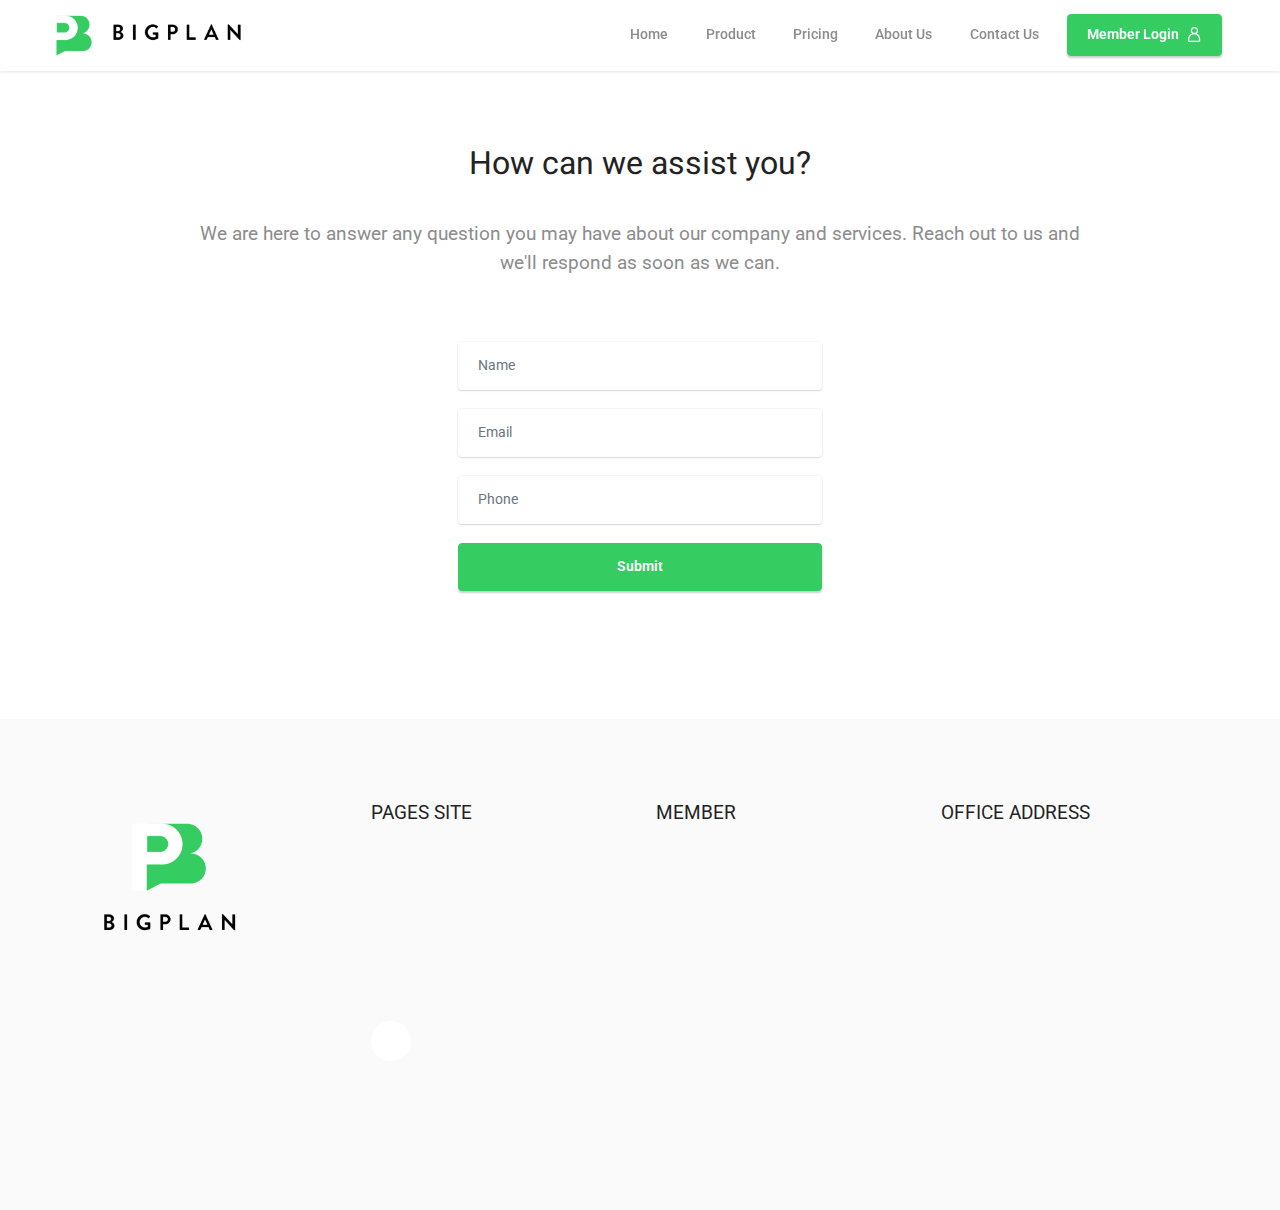
==== contactus.html @ bb133b82 "create github pages" ====
<!DOCTYPE html>
<html  >
<head>
  
  <meta charset="UTF-8">
  <meta http-equiv="X-UA-Compatible" content="IE=edge">
  
  <meta name="viewport" content="width=device-width, initial-scale=1, minimum-scale=1">
  <link rel="shortcut icon" href="assets/images/group-152x-128x117.png" type="image/x-icon">
  <meta name="description" content="Take a financial health quiz to find out and get advice on how to improve your finances. We let you know if you are at risk and how to fix it. Click to get started now. Instant Assessment Report. Personalized Advice. Money Management Tips. Free Assessment.">
  
  
  <title>Contact Us | Big Plan</title>
  <link rel="stylesheet" href="assets/web/assets/mobirise-icons2/mobirise2.css">
  <link rel="stylesheet" href="assets/tether/tether.min.css">
  <link rel="stylesheet" href="assets/bootstrap/css/bootstrap.min.css">
  <link rel="stylesheet" href="assets/bootstrap/css/bootstrap-grid.min.css">
  <link rel="stylesheet" href="assets/bootstrap/css/bootstrap-reboot.min.css">
  <link rel="stylesheet" href="assets/animatecss/animate.css">
  <link rel="stylesheet" href="assets/formstyler/jquery.formstyler.css">
  <link rel="stylesheet" href="assets/formstyler/jquery.formstyler.theme.css">
  <link rel="stylesheet" href="assets/datepicker/jquery.datetimepicker.min.css">
  <link rel="stylesheet" href="assets/dropdown/css/style.css">
  <link rel="stylesheet" href="assets/socicon/css/styles.css">
  <link rel="stylesheet" href="assets/theme/css/style.css">
  <link rel="stylesheet" href="assets/recaptcha.css">
  <link rel="preload" as="style" href="assets/mobirise/css/mbr-additional.css"><link rel="stylesheet" href="assets/mobirise/css/mbr-additional.css" type="text/css">
  
  
  
  

</head>
<body>
  
  <section class="menu menu2 cid-sx1n9pPZ4X" once="menu" id="menu2-y">
    
    <nav class="navbar navbar-dropdown navbar-fixed-top navbar-expand-lg">
        <div class="container-fluid">
            <div class="navbar-brand">
                <span class="navbar-logo">
                    <a href="index.html#top">
                        <img src="assets/images/group-212x-330x80.png" alt="logo_bigplan" style="height: 3rem;">
                    </a>
                </span>
                
            </div>
            <button class="navbar-toggler" type="button" data-toggle="collapse" data-target="#navbarSupportedContent" aria-controls="navbarNavAltMarkup" aria-expanded="false" aria-label="Toggle navigation">
                <div class="hamburger">
                    <span></span>
                    <span></span>
                    <span></span>
                    <span></span>
                </div>
            </button>
            <div class="collapse navbar-collapse" id="navbarSupportedContent">
                <ul class="navbar-nav nav-dropdown" data-app-modern-menu="true"><li class="nav-item"><a class="nav-link link text-secondary text-primary display-4" href="index.html">
                            Home</a></li>
                    <li class="nav-item"><a class="nav-link link text-secondary text-primary display-4" href="product.html">
                            Product</a></li>
                    <li class="nav-item"><a class="nav-link link text-secondary text-primary display-4" href="pricing.html">Pricing</a>
                    </li><li class="nav-item"><a class="nav-link link text-secondary text-primary display-4" href="aboutus.html">About Us</a></li><li class="nav-item"><a class="nav-link link text-secondary text-primary display-4" href="contactus.html">Contact Us</a></li></ul>
                
                <div class="navbar-buttons mbr-section-btn"><a class="btn btn-primary display-4" href="member_login.html"><span class="mobi-mbri mobi-mbri-user mbr-iconfont mbr-iconfont-btn" style="font-size: 15px;"></span>
                        Member Login</a></div>
            </div>
        </div>
    </nav>
</section>

<section class="content5 cid-sz5m8ndCiu" id="content5-11">
    
    <div class="container">
        <div class="row justify-content-center">
            <div class="col-md-12 col-lg-10">
                
                <h4 class="mbr-section-subtitle mbr-fonts-style mb-4 display-5">How can we assist you?</h4>
                <p class="mbr-text mbr-fonts-style display-7">
                    We are here to answer any question you may have about our company and services. Reach out to us and we'll respond as soon as we can.</p>
            </div>
        </div>
    </div>
</section>

<section class="form6 cid-sz5lV4uDJb" id="form6-10">
    
    
    <div class="container">
        
        <div class="row justify-content-center mt-4">
            <div class="col-lg-8 mx-auto mbr-form" data-form-type="formoid">
                <form action="https://mobirise.eu/" method="POST" class="mbr-form form-with-styler mx-auto" data-form-title="Form Name"><input type="hidden" name="email" data-form-email="true" value="X06s0fz/QmXc5ZHOZxj3+1cgMRz6nLqKY/b+WZ234RzztfxwQ14tQ1dPxYhR3mVGPABGtvKgNh8gzETvcL/fkoL0GTIwdWTmLapN1bp/b38EV9eOAT9myVK5IvSRNyes.xg1x8F3ia5eEfMCwK/Ym7B4ftYYGPf4xhf23VhIXCQ/1hq1TqO927ruqI+KWHqbUEMnhZcSyIy9wCq7R/UD9VZbFcqlWukSXdjf6KN5MQVwe94GRtqXrR2UST9xOjzAN">
                    <div class="row">
                        <div hidden="hidden" data-form-alert="" class="alert alert-success col-12">Thanks for filling
                            out the form!</div>
                        <div hidden="hidden" data-form-alert-danger="" class="alert alert-danger col-12">Oops...! some
                            problem!</div>
                    </div>
                    <div class="dragArea row">
                        <div class="col-lg-12 col-md-12 col-sm-12 form-group" data-for="name">
                            <input type="text" name="name" placeholder="Name" data-form-field="name" class="form-control" value="" id="name-form6-10">
                        </div>
                        <div class="col-lg-12 col-md-12 col-sm-12 form-group" data-for="email">
                            <input type="email" name="email" placeholder="Email" data-form-field="email" class="form-control" value="" id="email-form6-10">
                        </div>
                        <div data-for="phone" class="col-lg-12 col-md-12 col-sm-12 form-group">
                            <input type="tel" name="phone" placeholder="Phone" data-form-field="phone" class="form-control" value="" id="phone-form6-10">
                        </div>
                        <div class="col-auto mbr-section-btn align-center">
                            <button type="submit" class="btn btn-primary display-4">Submit</button>
                        </div>
                    </div>
                </form>
            </div>
        </div>
    </div>
</section>

<section class="footer4 cid-sx1nWPbgZs" once="footers" id="footer4-z">

    
    
    <div class="container">
        <div class="row mbr-white">
            <div class="col-6 col-lg-3">
                <div class="media-wrap col-md-8 col-12">
                    <a href="#">
                        <img src="assets/images/footer-logo2x-337x324.png" alt="logo_bigplan">
                    </a>
                </div>
            </div>
            <div class="col-12 col-md-6 col-lg-3">
                <h5 class="mbr-section-subtitle mbr-fonts-style mb-2 display-7">PAGES SITE</h5>
                <p class="mbr-text mbr-fonts-style mb-4 display-4"><a href="index.html" class="text-secondary text-primary">Home </a><br><a href="product.html#top" class="text-secondary text-primary">Product </a><br><a href="pricing.html#top" class="text-secondary text-primary">Pricing </a><br><a href="aboutus.html#top" class="text-secondary text-primary">About Us </a><br><a href="contactus.html#top" class="text-secondary text-primary">Contact Us</a></p>
                <h5 class="mbr-section-subtitle mbr-fonts-style mb-3 display-7">
                    Follow Us
                </h5>
                <div class="social-row display-7">
                    <div class="soc-item">
                        <a href="#" target="_blank">
                            <span class="mbr-iconfont socicon-facebook socicon" style="font-size: 19px; color: rgb(34, 165, 229); fill: rgb(34, 165, 229);"></span>
                        </a>
                    </div>
                    
                    
                    
                </div>
            </div>
            <div class="col-12 col-md-6 col-lg-3">
                <h5 class="mbr-section-subtitle mbr-fonts-style mb-2 display-7">MEMBER</h5>
                <ul class="list mbr-fonts-style display-4">
                    <li class="mbr-text item-wrap"><a href="member_login.html" class="text-secondary text-primary">New Sign Up</a></li><li class="mbr-text item-wrap"><a href="member_login.html" class="text-secondary text-primary">Member Login</a></li><li class="mbr-text item-wrap"><a href="term-of-service.html" class="text-secondary text-primary">Term of service&nbsp;</a></li><li class="mbr-text item-wrap"><a href="privacy-policy.html" class="text-secondary text-primary">Privacy Policy&nbsp;</a></li><li class="mbr-text item-wrap"><a href="security.html" class="text-secondary text-primary">Security&nbsp;</a></li><li class="mbr-text item-wrap"><a href="disclaimer.html" class="text-secondary text-primary">Disclaimer</a></li>
                </ul>
            </div>
            <div class="col-12 col-md-6 col-lg-3">
                <h5 class="mbr-section-subtitle mbr-fonts-style mb-2 display-7">OFFICE ADDRESS</h5>
                <ul class="list mbr-fonts-style display-4">
                    <li class="mbr-text item-wrap">Unit 310, 3rd Floor, Lobby 2, Block A, Damansara Intan, No. 1, Jalan SS 20/27, 47400 Petaling Jaya, Selangor, Malaysia. (CompanySecretary Office)&nbsp;</li><li class="mbr-text item-wrap">&nbsp;</li><li class="mbr-text item-wrap">Email: support@bigplan.com.my</li>
                </ul>
            </div>
            <div class="col-12 mt-4">
                <p class="mbr-text mb-0 mbr-fonts-style copyright align-center display-4">
                    © Copyright 2021 Catherine Ang - All Rights Reserved
                </p>
            </div>
        </div>
    </div>
</section>


<script src="assets/web/assets/jquery/jquery.min.js"></script>
  <script src="assets/popper/popper.min.js"></script>
  <script src="assets/tether/tether.min.js"></script>
  <script src="assets/bootstrap/js/bootstrap.min.js"></script>
  <script src="assets/smoothscroll/smooth-scroll.js"></script>
  <script src="assets/viewportchecker/jquery.viewportchecker.js"></script>
  <script src="assets/formstyler/jquery.formstyler.js"></script>
  <script src="assets/formstyler/jquery.formstyler.min.js"></script>
  <script src="assets/datepicker/jquery.datetimepicker.full.js"></script>
  <script src="assets/dropdown/js/nav-dropdown.js"></script>
  <script src="assets/dropdown/js/navbar-dropdown.js"></script>
  <script src="assets/touchswipe/jquery.touch-swipe.min.js"></script>
  <script src="assets/theme/js/script.js"></script>
  <script src="assets/formoid.min.js"></script>
  
  
  
  <input name="animation" type="hidden">
  
</body>
</html>
---- assets/web/assets/mobirise-icons2/mobirise2.css ----
@font-face {
  font-family: 'Moririse2';
  font-display: swap;
  src:  url('mobirise2.eot?f2bix4');
  src:  url('mobirise2.eot?f2bix4#iefix') format('embedded-opentype'),
    url('mobirise2.ttf?f2bix4') format('truetype'),
    url('mobirise2.woff?f2bix4') format('woff'),
    url('mobirise2.svg?f2bix4#mobirise2') format('svg');
  font-weight: normal;
  font-style: normal;
}

[class^="mobi-"], [class*=" mobi-"] {
  /* use !important to prevent issues with browser extensions that change fonts */
  font-family: 'Moririse2' !important;
  speak: none;
  font-style: normal;
  font-weight: normal;
  font-variant: normal;
  text-transform: none;
  line-height: 1;

  /* Better Font Rendering =========== */
  -webkit-font-smoothing: antialiased;
  -moz-osx-font-smoothing: grayscale;
}

.mobi-mbri-add-submenu:before {
  content: "\e900";
}
.mobi-mbri-alert:before {
  content: "\e901";
}
.mobi-mbri-align-center:before {
  content: "\e902";
}
.mobi-mbri-align-justify:before {
  content: "\e903";
}
.mobi-mbri-align-left:before {
  content: "\e904";
}
.mobi-mbri-align-right:before {
  content: "\e905";
}
.mobi-mbri-android:before {
  content: "\e906";
}
.mobi-mbri-apple:before {
  content: "\e907";
}
.mobi-mbri-arrow-down:before {
  content: "\e908";
}
.mobi-mbri-arrow-next:before {
  content: "\e909";
}
.mobi-mbri-arrow-prev:before {
  content: "\e90a";
}
.mobi-mbri-arrow-up:before {
  content: "\e90b";
}
.mobi-mbri-bold:before {
  content: "\e90c";
}
.mobi-mbri-bookmark:before {
  content: "\e90d";
}
.mobi-mbri-bootstrap:before {
  content: "\e90e";
}
.mobi-mbri-briefcase:before {
  content: "\e90f";
}
.mobi-mbri-browse:before {
  content: "\e910";
}
.mobi-mbri-bulleted-list:before {
  content: "\e911";
}
.mobi-mbri-calendar:before {
  content: "\e912";
}
.mobi-mbri-camera:before {
  content: "\e913";
}
.mobi-mbri-cart-add:before {
  content: "\e914";
}
.mobi-mbri-cart-full:before {
  content: "\e915";
}
.mobi-mbri-cash:before {
  content: "\e916";
}
.mobi-mbri-change-style:before {
  content: "\e917";
}
.mobi-mbri-chat:before {
  content: "\e918";
}
.mobi-mbri-clock:before {
  content: "\e919";
}
.mobi-mbri-close:before {
  content: "\e91a";
}
.mobi-mbri-cloud:before {
  content: "\e91b";
}
.mobi-mbri-code:before {
  content: "\e91c";
}
.mobi-mbri-contact-form:before {
  content: "\e91d";
}
.mobi-mbri-credit-card:before {
  content: "\e91e";
}
.mobi-mbri-cursor-click:before {
  content: "\e91f";
}
.mobi-mbri-cust-feedback:before {
  content: "\e920";
}
.mobi-mbri-database:before {
  content: "\e921";
}
.mobi-mbri-delivery:before {
  content: "\e922";
}
.mobi-mbri-desktop:before {
  content: "\e923";
}
.mobi-mbri-devices:before {
  content: "\e924";
}
.mobi-mbri-down:before {
  content: "\e925";
}
.mobi-mbri-download-2:before {
  content: "\e926";
}
.mobi-mbri-download:before {
  content: "\e927";
}
.mobi-mbri-drag-n-drop-2:before {
  content: "\e928";
}
.mobi-mbri-drag-n-drop:before {
  content: "\e929";
}
.mobi-mbri-edit-2:before {
  content: "\e92a";
}
.mobi-mbri-edit:before {
  content: "\e92b";
}
.mobi-mbri-error:before {
  content: "\e92c";
}
.mobi-mbri-extension:before {
  content: "\e92d";
}
.mobi-mbri-features:before {
  content: "\e92e";
}
.mobi-mbri-file:before {
  content: "\e92f";
}
.mobi-mbri-flag:before {
  content: "\e930";
}
.mobi-mbri-folder:before {
  content: "\e931";
}
.mobi-mbri-gift:before {
  content: "\e932";
}
.mobi-mbri-github:before {
  content: "\e933";
}
.mobi-mbri-globe-2:before {
  content: "\e934";
}
.mobi-mbri-globe:before {
  content: "\e935";
}
.mobi-mbri-growing-chart:before {
  content: "\e936";
}
.mobi-mbri-hearth:before {
  content: "\e937";
}
.mobi-mbri-help:before {
  content: "\e938";
}
.mobi-mbri-home:before {
  content: "\e939";
}
.mobi-mbri-hot-cup:before {
  content: "\e93a";
}
.mobi-mbri-idea:before {
  content: "\e93b";
}
.mobi-mbri-image-gallery:before {
  content: "\e93c";
}
.mobi-mbri-image-slider:before {
  content: "\e93d";
}
.mobi-mbri-info:before {
  content: "\e93e";
}
.mobi-mbri-italic:before {
  content: "\e93f";
}
.mobi-mbri-key:before {
  content: "\e940";
}
.mobi-mbri-laptop:before {
  content: "\e941";
}
.mobi-mbri-layers:before {
  content: "\e942";
}
.mobi-mbri-left-right:before {
  content: "\e943";
}
.mobi-mbri-left:before {
  content: "\e944";
}
.mobi-mbri-letter:before {
  content: "\e945";
}
.mobi-mbri-like:before {
  content: "\e946";
}
.mobi-mbri-link:before {
  content: "\e947";
}
.mobi-mbri-lock:before {
  content: "\e948";
}
.mobi-mbri-login:before {
  content: "\e949";
}
.mobi-mbri-logout:before {
  content: "\e94a";
}
.mobi-mbri-magic-stick:before {
  content: "\e94b";
}
.mobi-mbri-map-pin:before {
  content: "\e94c";
}
.mobi-mbri-menu:before {
  content: "\e94d";
}
.mobi-mbri-mobile-2:before {
  content: "\e94e";
}
.mobi-mbri-mobile-horizontal:before {
  content: "\e94f";
}
.mobi-mbri-mobile:before {
  content: "\e950";
}
.mobi-mbri-mobirise:before {
  content: "\e951";
}
.mobi-mbri-more-horizontal:before {
  content: "\e952";
}
.mobi-mbri-more-vertical:before {
  content: "\e953";
}
.mobi-mbri-music:before {
  content: "\e954";
}
.mobi-mbri-new-file:before {
  content: "\e955";
}
.mobi-mbri-numbered-list:before {
  content: "\e956";
}
.mobi-mbri-opened-folder:before {
  content: "\e957";
}
.mobi-mbri-pages:before {
  content: "\e958";
}
.mobi-mbri-paper-plane:before {
  content: "\e959";
}
.mobi-mbri-paperclip:before {
  content: "\e95a";
}
.mobi-mbri-phone:before {
  content: "\e95b";
}
.mobi-mbri-photo:before {
  content: "\e95c";
}
.mobi-mbri-photos:before {
  content: "\e95d";
}
.mobi-mbri-pin:before {
  content: "\e95e";
}
.mobi-mbri-play:before {
  content: "\e95f";
}
.mobi-mbri-plus:before {
  content: "\e960";
}
.mobi-mbri-preview:before {
  content: "\e961";
}
.mobi-mbri-print:before {
  content: "\e962";
}
.mobi-mbri-protect:before {
  content: "\e963";
}
.mobi-mbri-question:before {
  content: "\e964";
}
.mobi-mbri-quote-left:before {
  content: "\e965";
}
.mobi-mbri-quote-right:before {
  content: "\e966";
}
.mobi-mbri-redo:before {
  content: "\e967";
}
.mobi-mbri-refresh:before {
  content: "\e968";
}
.mobi-mbri-responsive-2:before {
  content: "\e969";
}
.mobi-mbri-responsive:before {
  content: "\e96a";
}
.mobi-mbri-right:before {
  content: "\e96b";
}
.mobi-mbri-rocket:before {
  content: "\e96c";
}
.mobi-mbri-sad-face:before {
  content: "\e96d";
}
.mobi-mbri-sale:before {
  content: "\e96e";
}
.mobi-mbri-save:before {
  content: "\e96f";
}
.mobi-mbri-search:before {
  content: "\e970";
}
.mobi-mbri-setting-2:before {
  content: "\e971";
}
.mobi-mbri-setting-3:before {
  content: "\e972";
}
.mobi-mbri-setting:before {
  content: "\e973";
}
.mobi-mbri-share:before {
  content: "\e974";
}
.mobi-mbri-shopping-bag:before {
  content: "\e975";
}
.mobi-mbri-shopping-basket:before {
  content: "\e976";
}
.mobi-mbri-shopping-cart:before {
  content: "\e977";
}
.mobi-mbri-sites:before {
  content: "\e978";
}
.mobi-mbri-smile-face:before {
  content: "\e979";
}
.mobi-mbri-speed:before {
  content: "\e97a";
}
.mobi-mbri-star:before {
  content: "\e97b";
}
.mobi-mbri-success:before {
  content: "\e97c";
}
.mobi-mbri-sun:before {
  content: "\e97d";
}
.mobi-mbri-sun2:before {
  content: "\e97e";
}
.mobi-mbri-tablet-vertical:before {
  content: "\e97f";
}
.mobi-mbri-tablet:before {
  content: "\e980";
}
.mobi-mbri-target:before {
  content: "\e981";
}
.mobi-mbri-timer:before {
  content: "\e982";
}
.mobi-mbri-to-ftp:before {
  content: "\e983";
}
.mobi-mbri-to-local-drive:before {
  content: "\e984";
}
.mobi-mbri-touch-swipe:before {
  content: "\e985";
}
.mobi-mbri-touch:before {
  content: "\e986";
}
.mobi-mbri-trash:before {
  content: "\e987";
}
.mobi-mbri-underline:before {
  content: "\e988";
}
.mobi-mbri-undo:before {
  content: "\e989";
}
.mobi-mbri-unlink:before {
  content: "\e98a";
}
.mobi-mbri-unlock:before {
  content: "\e98b";
}
.mobi-mbri-up-down:before {
  content: "\e98c";
}
.mobi-mbri-up:before {
  content: "\e98d";
}
.mobi-mbri-update:before {
  content: "\e98e";
}
.mobi-mbri-upload-2:before {
  content: "\e98f";
}
.mobi-mbri-upload:before {
  content: "\e990";
}
.mobi-mbri-user-2:before {
  content: "\e991";
}
.mobi-mbri-user:before {
  content: "\e992";
}
.mobi-mbri-users:before {
  content: "\e993";
}
.mobi-mbri-video-play:before {
  content: "\e994";
}
.mobi-mbri-video:before {
  content: "\e995";
}
.mobi-mbri-watch:before {
  content: "\e996";
}
.mobi-mbri-website-theme-2:before {
  content: "\e997";
}
.mobi-mbri-website-theme:before {
  content: "\e998";
}
.mobi-mbri-wifi:before {
  content: "\e999";
}
.mobi-mbri-windows:before {
  content: "\e99a";
}
.mobi-mbri-zoom-in:before {
  content: "\e99b";
}
.mobi-mbri-zoom-out:before {
  content: "\e99c";
}
---- assets/dropdown/css/style.css ----
.navbar-dropdown {
  left: 0;
  padding: 0;
  position: absolute;
  right: 0;
  top: 0;
  transition: all 0.45s ease;
  z-index: 1030;
  background: #282828; }
  .navbar-dropdown .navbar-logo {
    margin-right: 0.8rem;
    transition: margin 0.3s ease-in-out;
    vertical-align: middle; }
    .navbar-dropdown .navbar-logo img {
      height: 3.125rem;
      transition: all 0.3s ease-in-out; }
    .navbar-dropdown .navbar-logo.mbr-iconfont {
      font-size: 3.125rem;
      line-height: 3.125rem; }
  .navbar-dropdown .navbar-caption {
    font-weight: 700;
    white-space: normal;
    vertical-align: -4px;
    line-height: 3.125rem !important; }
    .navbar-dropdown .navbar-caption, .navbar-dropdown .navbar-caption:hover {
      color: inherit;
      text-decoration: none; }
  .navbar-dropdown .mbr-iconfont + .navbar-caption {
    vertical-align: -1px; }
  .navbar-dropdown.navbar-fixed-top {
    position: fixed; }
  .navbar-dropdown .navbar-brand span {
    vertical-align: -4px; }
  .navbar-dropdown.bg-color.transparent {
    background: none; }
  .navbar-dropdown.navbar-short .navbar-brand {
    padding: 0.625rem 0; }
    .navbar-dropdown.navbar-short .navbar-brand span {
      vertical-align: -1px; }
  .navbar-dropdown.navbar-short .navbar-caption {
    line-height: 2.375rem !important;
    vertical-align: -2px; }
  .navbar-dropdown.navbar-short .navbar-logo {
    margin-right: 0.5rem; }
    .navbar-dropdown.navbar-short .navbar-logo img {
      height: 2.375rem; }
    .navbar-dropdown.navbar-short .navbar-logo.mbr-iconfont {
      font-size: 2.375rem;
      line-height: 2.375rem; }
  .navbar-dropdown.navbar-short .mbr-table-cell {
    height: 3.625rem; }
  .navbar-dropdown .navbar-close {
    left: 0.6875rem;
    position: fixed;
    top: 0.75rem;
    z-index: 1000; }
  .navbar-dropdown .hamburger-icon {
    content: "";
    display: inline-block;
    vertical-align: middle;
    width: 16px;
    -webkit-box-shadow: 0 -6px 0 1px #282828,0 0 0 1px #282828,0 6px 0 1px #282828;
    -moz-box-shadow: 0 -6px 0 1px #282828,0 0 0 1px #282828,0 6px 0 1px #282828;
    box-shadow: 0 -6px 0 1px #282828,0 0 0 1px #282828,0 6px 0 1px #282828; }

.dropdown-menu .dropdown-toggle[data-toggle="dropdown-submenu"]::after {
  border-bottom: 0.35em solid transparent;
  border-left: 0.35em solid;
  border-right: 0;
  border-top: 0.35em solid transparent;
  margin-left: 0.3rem; }

.dropdown-menu .dropdown-item:focus {
  outline: 0; }

.nav-dropdown {
  font-size: 0.75rem;
  font-weight: 500;
  height: auto !important; }
  .nav-dropdown .nav-btn {
    padding-left: 1rem; }
  .nav-dropdown .link {
    margin: .667em 1.667em;
    font-weight: 500;
    padding: 0;
    transition: color .2s ease-in-out; }
    .nav-dropdown .link.dropdown-toggle {
      margin-right: 2.583em; }
      .nav-dropdown .link.dropdown-toggle::after {
        margin-left: .25rem;
        border-top: 0.35em solid;
        border-right: 0.35em solid transparent;
        border-left: 0.35em solid transparent;
        border-bottom: 0; }
      .nav-dropdown .link.dropdown-toggle[aria-expanded="true"] {
        margin: 0;
        padding: 0.667em 3.263em  0.667em 1.667em; }
  .nav-dropdown .link::after,
  .nav-dropdown .dropdown-item::after {
    color: inherit; }
  .nav-dropdown .btn {
    font-size: 0.75rem;
    font-weight: 700;
    letter-spacing: 0;
    margin-bottom: 0;
    padding-left: 1.25rem;
    padding-right: 1.25rem; }
  .nav-dropdown .dropdown-menu {
    border-radius: 0;
    border: 0;
    left: 0;
    margin: 0;
    padding-bottom: 1.25rem;
    padding-top: 1.25rem;
    position: relative; }
  .nav-dropdown .dropdown-submenu {
    margin-left: 0.125rem;
    top: 0; }
  .nav-dropdown .dropdown-item {
    font-weight: 500;
    line-height: 2;
    padding: 0.3846em 4.615em 0.3846em 1.5385em;
    position: relative;
    transition: color .2s ease-in-out, background-color .2s ease-in-out; }
    .nav-dropdown .dropdown-item::after {
      margin-top: -0.3077em;
      position: absolute;
      right: 1.1538em;
      top: 50%; }
    .nav-dropdown .dropdown-item:focus, .nav-dropdown .dropdown-item:hover {
      background: none; }

@media (max-width: 767px) {
  .nav-dropdown.navbar-toggleable-sm {
    bottom: 0;
    display: none;
    left: 0;
    overflow-x: hidden;
    position: fixed;
    top: 0;
    transform: translateX(-100%);
    -ms-transform: translateX(-100%);
    -webkit-transform: translateX(-100%);
    width: 18.75rem;
    z-index: 999; } }
.nav-dropdown.navbar-toggleable-xl {
  bottom: 0;
  display: none;
  left: 0;
  overflow-x: hidden;
  position: fixed;
  top: 0;
  transform: translateX(-100%);
  -ms-transform: translateX(-100%);
  -webkit-transform: translateX(-100%);
  width: 18.75rem;
  z-index: 999; }

.nav-dropdown-sm {
  display: block !important;
  overflow-x: hidden;
  overflow: auto;
  padding-top: 3.875rem; }
  .nav-dropdown-sm::after {
    content: "";
    display: block;
    height: 3rem;
    width: 100%; }
  .nav-dropdown-sm.collapse.in ~ .navbar-close {
    display: block !important; }
  .nav-dropdown-sm.collapsing, .nav-dropdown-sm.collapse.in {
    transform: translateX(0);
    -ms-transform: translateX(0);
    -webkit-transform: translateX(0);
    transition: all 0.25s ease-out;
    -webkit-transition: all 0.25s ease-out;
    background: #282828; }
  .nav-dropdown-sm.collapsing[aria-expanded="false"] {
    transform: translateX(-100%);
    -ms-transform: translateX(-100%);
    -webkit-transform: translateX(-100%); }
  .nav-dropdown-sm .nav-item {
    display: block;
    margin-left: 0 !important;
    padding-left: 0; }
  .nav-dropdown-sm .link,
  .nav-dropdown-sm .dropdown-item {
    border-top: 1px dotted rgba(255, 255, 255, 0.1);
    font-size: 0.8125rem;
    line-height: 1.6;
    margin: 0 !important;
    padding: 0.875rem 2.4rem 0.875rem 1.5625rem !important;
    position: relative;
    white-space: normal; }
    .nav-dropdown-sm .link:focus, .nav-dropdown-sm .link:hover,
    .nav-dropdown-sm .dropdown-item:focus,
    .nav-dropdown-sm .dropdown-item:hover {
      background: rgba(0, 0, 0, 0.2) !important;
      color: #c0a375; }
  .nav-dropdown-sm .nav-btn {
    position: relative;
    padding: 1.5625rem 1.5625rem 0 1.5625rem; }
    .nav-dropdown-sm .nav-btn::before {
      border-top: 1px dotted rgba(255, 255, 255, 0.1);
      content: "";
      left: 0;
      position: absolute;
      top: 0;
      width: 100%; }
    .nav-dropdown-sm .nav-btn + .nav-btn {
      padding-top: 0.625rem; }
      .nav-dropdown-sm .nav-btn + .nav-btn::before {
        display: none; }
  .nav-dropdown-sm .btn {
    padding: 0.625rem 0; }
  .nav-dropdown-sm .dropdown-toggle[data-toggle="dropdown-submenu"]::after {
    margin-left: .25rem;
    border-top: 0.35em solid;
    border-right: 0.35em solid transparent;
    border-left: 0.35em solid transparent;
    border-bottom: 0; }
  .nav-dropdown-sm .dropdown-toggle[data-toggle="dropdown-submenu"][aria-expanded="true"]::after {
    border-top: 0;
    border-right: 0.35em solid transparent;
    border-left: 0.35em solid transparent;
    border-bottom: 0.35em solid; }
  .nav-dropdown-sm .dropdown-menu {
    margin: 0;
    padding: 0;
    position: relative;
    top: 0;
    left: 0;
    width: 100%;
    border: 0;
    float: none;
    border-radius: 0;
    background: none; }
  .nav-dropdown-sm .dropdown-submenu {
    left: 100%;
    margin-left: 0.125rem;
    margin-top: -1.25rem;
    top: 0; }

.navbar-toggleable-sm .nav-dropdown .dropdown-menu {
  position: absolute; }

.navbar-toggleable-sm .nav-dropdown .dropdown-submenu {
  left: 100%;
  margin-left: 0.125rem;
  margin-top: -1.25rem;
  top: 0; }

.navbar-toggleable-sm.opened .nav-dropdown .dropdown-menu {
  position: relative; }

.navbar-toggleable-sm.opened .nav-dropdown .dropdown-submenu {
  left: 0;
  margin-left: 00rem;
  margin-top: 0rem;
  top: 0; }

.is-builder .nav-dropdown.collapsing {
  transition: none !important; }

/*# sourceMappingURL=style.css.map */
---- assets/socicon/css/styles.css ----
@charset "UTF-8";

@font-face {
  font-family: 'Socicon';
  src:  url('../fonts/socicon.eot');
  src:  url('../fonts/socicon.eot?#iefix') format('embedded-opentype'),
    url('../fonts/socicon.woff2') format('woff2'),
    url('../fonts/socicon.ttf') format('truetype'),
    url('../fonts/socicon.woff') format('woff'),
    url('../fonts/socicon.svg#socicon') format('svg');
  font-weight: normal;
  font-style: normal;
  font-display: swap;
}

[data-icon]:before {
  font-family: "socicon" !important;
  content: attr(data-icon);
  font-style: normal !important;
  font-weight: normal !important;
  font-variant: normal !important;
  text-transform: none !important;
  speak: none;
  line-height: 1;
  -webkit-font-smoothing: antialiased;
  -moz-osx-font-smoothing: grayscale;
}

[class^="socicon-"], [class*=" socicon-"] {
  /* use !important to prevent issues with browser extensions that change fonts */
  font-family: 'Socicon' !important;
  speak: none;
  font-style: normal;
  font-weight: normal;
  font-variant: normal;
  text-transform: none;
  line-height: 1;

  /* Better Font Rendering =========== */
  -webkit-font-smoothing: antialiased;
  -moz-osx-font-smoothing: grayscale;
}

.socicon-eitaa:before {
  content: "\e97c";
}
.socicon-soroush:before {
  content: "\e97d";
}
.socicon-bale:before {
  content: "\e97e";
}
.socicon-zazzle:before {
  content: "\e97b";
}
.socicon-society6:before {
  content: "\e97a";
}
.socicon-redbubble:before {
  content: "\e979";
}
.socicon-avvo:before {
  content: "\e978";
}
.socicon-stitcher:before {
  content: "\e977";
}
.socicon-googlehangouts:before {
  content: "\e974";
}
.socicon-dlive:before {
  content: "\e975";
}
.socicon-vsco:before {
  content: "\e976";
}
.socicon-flipboard:before {
  content: "\e973";
}
.socicon-ubuntu:before {
  content: "\e958";
}
.socicon-artstation:before {
  content: "\e959";
}
.socicon-invision:before {
  content: "\e95a";
}
.socicon-torial:before {
  content: "\e95b";
}
.socicon-collectorz:before {
  content: "\e95c";
}
.socicon-seenthis:before {
  content: "\e95d";
}
.socicon-googleplaymusic:before {
  content: "\e95e";
}
.socicon-debian:before {
  content: "\e95f";
}
.socicon-filmfreeway:before {
  content: "\e960";
}
.socicon-gnome:before {
  content: "\e961";
}
.socicon-itchio:before {
  content: "\e962";
}
.socicon-jamendo:before {
  content: "\e963";
}
.socicon-mix:before {
  content: "\e964";
}
.socicon-sharepoint:before {
  content: "\e965";
}
.socicon-tinder:before {
  content: "\e966";
}
.socicon-windguru:before {
  content: "\e967";
}
.socicon-cdbaby:before {
  content: "\e968";
}
.socicon-elementaryos:before {
  content: "\e969";
}
.socicon-stage32:before {
  content: "\e96a";
}
.socicon-tiktok:before {
  content: "\e96b";
}
.socicon-gitter:before {
  content: "\e96c";
}
.socicon-letterboxd:before {
  content: "\e96d";
}
.socicon-threema:before {
  content: "\e96e";
}
.socicon-splice:before {
  content: "\e96f";
}
.socicon-metapop:before {
  content: "\e970";
}
.socicon-naver:before {
  content: "\e971";
}
.socicon-remote:before {
  content: "\e972";
}
.socicon-internet:before {
  content: "\e957";
}
.socicon-moddb:before {
  content: "\e94b";
}
.socicon-indiedb:before {
  content: "\e94c";
}
.socicon-traxsource:before {
  content: "\e94d";
}
.socicon-gamefor:before {
  content: "\e94e";
}
.socicon-pixiv:before {
  content: "\e94f";
}
.socicon-myanimelist:before {
  content: "\e950";
}
.socicon-blackberry:before {
  content: "\e951";
}
.socicon-wickr:before {
  content: "\e952";
}
.socicon-spip:before {
  content: "\e953";
}
.socicon-napster:before {
  content: "\e954";
}
.socicon-beatport:before {
  content: "\e955";
}
.socicon-hackerone:before {
  content: "\e956";
}
.socicon-hackernews:before {
  content: "\e946";
}
.socicon-smashwords:before {
  content: "\e947";
}
.socicon-kobo:before {
  content: "\e948";
}
.socicon-bookbub:before {
  content: "\e949";
}
.socicon-mailru:before {
  content: "\e94a";
}
.socicon-gitlab:before {
  content: "\e945";
}
.socicon-instructables:before {
  content: "\e944";
}
.socicon-portfolio:before {
  content: "\e943";
}
.socicon-codered:before {
  content: "\e940";
}
.socicon-origin:before {
  content: "\e941";
}
.socicon-nextdoor:before {
  content: "\e942";
}
.socicon-udemy:before {
  content: "\e93f";
}
.socicon-livemaster:before {
  content: "\e93e";
}
.socicon-crunchbase:before {
  content: "\e93b";
}
.socicon-homefy:before {
  content: "\e93c";
}
.socicon-calendly:before {
  content: "\e93d";
}
.socicon-realtor:before {
  content: "\e90f";
}
.socicon-tidal:before {
  content: "\e910";
}
.socicon-qobuz:before {
  content: "\e911";
}
.socicon-natgeo:before {
  content: "\e912";
}
.socicon-mastodon:before {
  content: "\e913";
}
.socicon-unsplash:before {
  content: "\e914";
}
.socicon-homeadvisor:before {
  content: "\e915";
}
.socicon-angieslist:before {
  content: "\e916";
}
.socicon-codepen:before {
  content: "\e917";
}
.socicon-slack:before {
  content: "\e918";
}
.socicon-openaigym:before {
  content: "\e919";
}
.socicon-logmein:before {
  content: "\e91a";
}
.socicon-fiverr:before {
  content: "\e91b";
}
.socicon-gotomeeting:before {
  content: "\e91c";
}
.socicon-aliexpress:before {
  content: "\e91d";
}
.socicon-guru:before {
  content: "\e91e";
}
.socicon-appstore:before {
  content: "\e91f";
}
.socicon-homes:before {
  content: "\e920";
}
.socicon-zoom:before {
  content: "\e921";
}
.socicon-alibaba:before {
  content: "\e922";
}
.socicon-craigslist:before {
  content: "\e923";
}
.socicon-wix:before {
  content: "\e924";
}
.socicon-redfin:before {
  content: "\e925";
}
.socicon-googlecalendar:before {
  content: "\e926";
}
.socicon-shopify:before {
  content: "\e927";
}
.socicon-freelancer:before {
  content: "\e928";
}
.socicon-seedrs:before {
  content: "\e929";
}
.socicon-bing:before {
  content: "\e92a";
}
.socicon-doodle:before {
  content: "\e92b";
}
.socicon-bonanza:before {
  content: "\e92c";
}
.socicon-squarespace:before {
  content: "\e92d";
}
.socicon-toptal:before {
  content: "\e92e";
}
.socicon-gust:before {
  content: "\e92f";
}
.socicon-ask:before {
  content: "\e930";
}
.socicon-trulia:before {
  content: "\e931";
}
.socicon-loomly:before {
  content: "\e932";
}
.socicon-ghost:before {
  content: "\e933";
}
.socicon-upwork:before {
  content: "\e934";
}
.socicon-fundable:before {
  content: "\e935";
}
.socicon-booking:before {
  content: "\e936";
}
.socicon-googlemaps:before {
  content: "\e937";
}
.socicon-zillow:before {
  content: "\e938";
}
.socicon-niconico:before {
  content: "\e939";
}
.socicon-toneden:before {
  content: "\e93a";
}
.socicon-augment:before {
  content: "\e908";
}
.socicon-bitbucket:before {
  content: "\e909";
}
.socicon-fyuse:before {
  content: "\e90a";
}
.socicon-yt-gaming:before {
  content: "\e90b";
}
.socicon-sketchfab:before {
  content: "\e90c";
}
.socicon-mobcrush:before {
  content: "\e90d";
}
.socicon-microsoft:before {
  content: "\e90e";
}
.socicon-pandora:before {
  content: "\e907";
}
.socicon-messenger:before {
  content: "\e906";
}
.socicon-gamewisp:before {
  content: "\e905";
}
.socicon-bloglovin:before {
  content: "\e904";
}
.socicon-tunein:before {
  content: "\e903";
}
.socicon-gamejolt:before {
  content: "\e901";
}
.socicon-trello:before {
  content: "\e902";
}
.socicon-spreadshirt:before {
  content: "\e900";
}
.socicon-500px:before {
  content: "\e000";
}
.socicon-8tracks:before {
  content: "\e001";
}
.socicon-airbnb:before {
  content: "\e002";
}
.socicon-alliance:before {
  content: "\e003";
}
.socicon-amazon:before {
  content: "\e004";
}
.socicon-amplement:before {
  content: "\e005";
}
.socicon-android:before {
  content: "\e006";
}
.socicon-angellist:before {
  content: "\e007";
}
.socicon-apple:before {
  content: "\e008";
}
.socicon-appnet:before {
  content: "\e009";
}
.socicon-baidu:before {
  content: "\e00a";
}
.socicon-bandcamp:before {
  content: "\e00b";
}
.socicon-battlenet:before {
  content: "\e00c";
}
.socicon-mixer:before {
  content: "\e00d";
}
.socicon-bebee:before {
  content: "\e00e";
}
.socicon-bebo:before {
  content: "\e00f";
}
.socicon-behance:before {
  content: "\e010";
}
.socicon-blizzard:before {
  content: "\e011";
}
.socicon-blogger:before {
  content: "\e012";
}
.socicon-buffer:before {
  content: "\e013";
}
.socicon-chrome:before {
  content: "\e014";
}
.socicon-coderwall:before {
  content: "\e015";
}
.socicon-curse:before {
  content: "\e016";
}
.socicon-dailymotion:before {
  content: "\e017";
}
.socicon-deezer:before {
  content: "\e018";
}
.socicon-delicious:before {
  content: "\e019";
}
.socicon-deviantart:before {
  content: "\e01a";
}
.socicon-diablo:before {
  content: "\e01b";
}
.socicon-digg:before {
  content: "\e01c";
}
.socicon-discord:before {
  content: "\e01d";
}
.socicon-disqus:before {
  content: "\e01e";
}
.socicon-douban:before {
  content: "\e01f";
}
.socicon-draugiem:before {
  content: "\e020";
}
.socicon-dribbble:before {
  content: "\e021";
}
.socicon-drupal:before {
  content: "\e022";
}
.socicon-ebay:before {
  content: "\e023";
}
.socicon-ello:before {
  content: "\e024";
}
.socicon-endomodo:before {
  content: "\e025";
}
.socicon-envato:before {
  content: "\e026";
}
.socicon-etsy:before {
  content: "\e027";
}
.socicon-facebook:before {
  content: "\e028";
}
.socicon-feedburner:before {
  content: "\e029";
}
.socicon-filmweb:before {
  content: "\e02a";
}
.socicon-firefox:before {
  content: "\e02b";
}
.socicon-flattr:before {
  content: "\e02c";
}
.socicon-flickr:before {
  content: "\e02d";
}
.socicon-formulr:before {
  content: "\e02e";
}
.socicon-forrst:before {
  content: "\e02f";
}
.socicon-foursquare:before {
  content: "\e030";
}
.socicon-friendfeed:before {
  content: "\e031";
}
.socicon-github:before {
  content: "\e032";
}
.socicon-goodreads:before {
  content: "\e033";
}
.socicon-google:before {
  content: "\e034";
}
.socicon-googlescholar:before {
  content: "\e035";
}
.socicon-googlegroups:before {
  content: "\e036";
}
.socicon-googlephotos:before {
  content: "\e037";
}
.socicon-googleplus:before {
  content: "\e038";
}
.socicon-grooveshark:before {
  content: "\e039";
}
.socicon-hackerrank:before {
  content: "\e03a";
}
.socicon-hearthstone:before {
  content: "\e03b";
}
.socicon-hellocoton:before {
  content: "\e03c";
}
.socicon-heroes:before {
  content: "\e03d";
}
.socicon-smashcast:before {
  content: "\e03e";
}
.socicon-horde:before {
  content: "\e03f";
}
.socicon-houzz:before {
  content: "\e040";
}
.socicon-icq:before {
  content: "\e041";
}
.socicon-identica:before {
  content: "\e042";
}
.socicon-imdb:before {
  content: "\e043";
}
.socicon-instagram:before {
  content: "\e044";
}
.socicon-issuu:before {
  content: "\e045";
}
.socicon-istock:before {
  content: "\e046";
}
.socicon-itunes:before {
  content: "\e047";
}
.socicon-keybase:before {
  content: "\e048";
}
.socicon-lanyrd:before {
  content: "\e049";
}
.socicon-lastfm:before {
  content: "\e04a";
}
.socicon-line:before {
  content: "\e04b";
}
.socicon-linkedin:before {
  content: "\e04c";
}
.socicon-livejournal:before {
  content: "\e04d";
}
.socicon-lyft:before {
  content: "\e04e";
}
.socicon-macos:before {
  content: "\e04f";
}
.socicon-mail:before {
  content: "\e050";
}
.socicon-medium:before {
  content: "\e051";
}
.socicon-meetup:before {
  content: "\e052";
}
.socicon-mixcloud:before {
  content: "\e053";
}
.socicon-modelmayhem:before {
  content: "\e054";
}
.socicon-mumble:before {
  content: "\e055";
}
.socicon-myspace:before {
  content: "\e056";
}
.socicon-newsvine:before {
  content: "\e057";
}
.socicon-nintendo:before {
  content: "\e058";
}
.socicon-npm:before {
  content: "\e059";
}
.socicon-odnoklassniki:before {
  content: "\e05a";
}
.socicon-openid:before {
  content: "\e05b";
}
.socicon-opera:before {
  content: "\e05c";
}
.socicon-outlook:before {
  content: "\e05d";
}
.socicon-overwatch:before {
  content: "\e05e";
}
.socicon-patreon:before {
  content: "\e05f";
}
.socicon-paypal:before {
  content: "\e060";
}
.socicon-periscope:before {
  content: "\e061";
}
.socicon-persona:before {
  content: "\e062";
}
.socicon-pinterest:before {
  content: "\e063";
}
.socicon-play:before {
  content: "\e064";
}
.socicon-player:before {
  content: "\e065";
}
.socicon-playstation:before {
  content: "\e066";
}
.socicon-pocket:before {
  content: "\e067";
}
.socicon-qq:before {
  content: "\e068";
}
.socicon-quora:before {
  content: "\e069";
}
.socicon-raidcall:before {
  content: "\e06a";
}
.socicon-ravelry:before {
  content: "\e06b";
}
.socicon-reddit:before {
  content: "\e06c";
}
.socicon-renren:before {
  content: "\e06d";
}
.socicon-researchgate:before {
  content: "\e06e";
}
.socicon-residentadvisor:before {
  content: "\e06f";
}
.socicon-reverbnation:before {
  content: "\e070";
}
.socicon-rss:before {
  content: "\e071";
}
.socicon-sharethis:before {
  content: "\e072";
}
.socicon-skype:before {
  content: "\e073";
}
.socicon-slideshare:before {
  content: "\e074";
}
.socicon-smugmug:before {
  content: "\e075";
}
.socicon-snapchat:before {
  content: "\e076";
}
.socicon-songkick:before {
  content: "\e077";
}
.socicon-soundcloud:before {
  content: "\e078";
}
.socicon-spotify:before {
  content: "\e079";
}
.socicon-stackexchange:before {
  content: "\e07a";
}
.socicon-stackoverflow:before {
  content: "\e07b";
}
.socicon-starcraft:before {
  content: "\e07c";
}
.socicon-stayfriends:before {
  content: "\e07d";
}
.socicon-steam:before {
  content: "\e07e";
}
.socicon-storehouse:before {
  content: "\e07f";
}
.socicon-strava:before {
  content: "\e080";
}
.socicon-streamjar:before {
  content: "\e081";
}
.socicon-stumbleupon:before {
  content: "\e082";
}
.socicon-swarm:before {
  content: "\e083";
}
.socicon-teamspeak:before {
  content: "\e084";
}
.socicon-teamviewer:before {
  content: "\e085";
}
.socicon-technorati:before {
  content: "\e086";
}
.socicon-telegram:before {
  content: "\e087";
}
.socicon-tripadvisor:before {
  content: "\e088";
}
.socicon-tripit:before {
  content: "\e089";
}
.socicon-triplej:before {
  content: "\e08a";
}
.socicon-tumblr:before {
  content: "\e08b";
}
.socicon-twitch:before {
  content: "\e08c";
}
.socicon-twitter:before {
  content: "\e08d";
}
.socicon-uber:before {
  content: "\e08e";
}
.socicon-ventrilo:before {
  content: "\e08f";
}
.socicon-viadeo:before {
  content: "\e090";
}
.socicon-viber:before {
  content: "\e091";
}
.socicon-viewbug:before {
  content: "\e092";
}
.socicon-vimeo:before {
  content: "\e093";
}
.socicon-vine:before {
  content: "\e094";
}
.socicon-vkontakte:before {
  content: "\e095";
}
.socicon-warcraft:before {
  content: "\e096";
}
.socicon-wechat:before {
  content: "\e097";
}
.socicon-weibo:before {
  content: "\e098";
}
.socicon-whatsapp:before {
  content: "\e099";
}
.socicon-wikipedia:before {
  content: "\e09a";
}
.socicon-windows:before {
  content: "\e09b";
}
.socicon-wordpress:before {
  content: "\e09c";
}
.socicon-wykop:before {
  content: "\e09d";
}
.socicon-xbox:before {
  content: "\e09e";
}
.socicon-xing:before {
  content: "\e09f";
}
.socicon-yahoo:before {
  content: "\e0a0";
}
.socicon-yammer:before {
  content: "\e0a1";
}
.socicon-yandex:before {
  content: "\e0a2";
}
.socicon-yelp:before {
  content: "\e0a3";
}
.socicon-younow:before {
  content: "\e0a4";
}
.socicon-youtube:before {
  content: "\e0a5";
}
.socicon-zapier:before {
  content: "\e0a6";
}
.socicon-zerply:before {
  content: "\e0a7";
}
.socicon-zomato:before {
  content: "\e0a8";
}
.socicon-zynga:before {
  content: "\e0a9";
}
---- assets/theme/css/style.css ----
@charset "UTF-8";
section {
  background-color: #ffffff;
}

body {
  font-style: normal;
  line-height: 1.5;
  font-weight: 400;
  color: #232323;
  position: relative;
}

section,
.container,
.container-fluid {
  position: relative;
  word-wrap: break-word;
}

a.mbr-iconfont:hover {
  text-decoration: none;
}

.article .lead p,
.article .lead ul,
.article .lead ol,
.article .lead pre,
.article .lead blockquote {
  margin-bottom: 0;
}

a {
  font-style: normal;
  font-weight: 400;
  cursor: pointer;
}
a, a:hover {
  text-decoration: none;
}

.mbr-section-title {
  font-style: normal;
  line-height: 1.3;
}

.mbr-section-subtitle {
  line-height: 1.3;
}

.mbr-text {
  font-style: normal;
  line-height: 1.7;
}

h1,
h2,
h3,
h4,
h5,
h6,
.display-1,
.display-2,
.display-4,
.display-5,
.display-7,
span,
p,
a {
  line-height: 1;
  word-break: break-word;
  word-wrap: break-word;
  font-weight: 400;
}

b,
strong {
  font-weight: bold;
}

input:-webkit-autofill, input:-webkit-autofill:hover, input:-webkit-autofill:focus, input:-webkit-autofill:active {
  transition-delay: 9999s;
  -webkit-transition-property: background-color, color;
  transition-property: background-color, color;
}

textarea[type=hidden] {
  display: none;
}

section {
  background-position: 50% 50%;
  background-repeat: no-repeat;
  background-size: cover;
}
section .mbr-background-video,
section .mbr-background-video-preview {
  position: absolute;
  bottom: 0;
  left: 0;
  right: 0;
  top: 0;
}

.hidden {
  visibility: hidden;
}

.mbr-z-index20 {
  z-index: 20;
}

/*! Base colors */
.mbr-white {
  color: #ffffff;
}

.mbr-black {
  color: #111111;
}

.mbr-bg-white {
  background-color: #ffffff;
}

.mbr-bg-black {
  background-color: #000000;
}

/*! Text-aligns */
.align-left {
  text-align: left;
}

.align-center {
  text-align: center;
}

.align-right {
  text-align: right;
}

/*! Font-weight  */
.mbr-light {
  font-weight: 300;
}

.mbr-regular {
  font-weight: 400;
}

.mbr-semibold {
  font-weight: 500;
}

.mbr-bold {
  font-weight: 700;
}

/*! Media  */
.media-content {
  flex-basis: 100%;
}

.media-container-row {
  display: flex;
  flex-direction: row;
  flex-wrap: wrap;
  justify-content: center;
  align-content: center;
  align-items: start;
}
.media-container-row .media-size-item {
  width: 400px;
}

.media-container-column {
  display: flex;
  flex-direction: column;
  flex-wrap: wrap;
  justify-content: center;
  align-content: center;
  align-items: stretch;
}
.media-container-column > * {
  width: 100%;
}

@media (min-width: 992px) {
  .media-container-row {
    flex-wrap: nowrap;
  }
}
figure {
  margin-bottom: 0;
  overflow: hidden;
}

figure[mbr-media-size] {
  transition: width 0.1s;
}

img,
iframe {
  display: block;
  width: 100%;
}

.card {
  background-color: transparent;
  border: none;
}

.card-box {
  width: 100%;
}

.card-img {
  text-align: center;
  flex-shrink: 0;
  -webkit-flex-shrink: 0;
}

.media {
  max-width: 100%;
  margin: 0 auto;
}

.mbr-figure {
  align-self: center;
}

.media-container > div {
  max-width: 100%;
}

.mbr-figure img,
.card-img img {
  width: 100%;
}

@media (max-width: 991px) {
  .media-size-item {
    width: auto !important;
  }

  .media {
    width: auto;
  }

  .mbr-figure {
    width: 100% !important;
  }
}
/*! Buttons */
.mbr-section-btn {
  margin-left: -0.6rem;
  margin-right: -0.6rem;
  font-size: 0;
}

.btn {
  font-weight: 600;
  border-width: 1px;
  font-style: normal;
  margin: 0.6rem 0.6rem;
  white-space: normal;
  transition: all 0.2s ease-in-out;
  display: inline-flex;
  align-items: center;
  justify-content: center;
  word-break: break-word;
}

.btn-sm {
  font-weight: 600;
  letter-spacing: 0px;
  transition: all 0.3s ease-in-out;
}

.btn-md {
  font-weight: 600;
  letter-spacing: 0px;
  transition: all 0.3s ease-in-out;
}

.btn-lg {
  font-weight: 600;
  letter-spacing: 0px;
  transition: all 0.3s ease-in-out;
}

.btn-form {
  margin: 0;
}
.btn-form:hover {
  cursor: pointer;
}

nav .mbr-section-btn {
  margin-left: 0rem;
  margin-right: 0rem;
}

/*! Btn icon margin */
.btn .mbr-iconfont,
.btn.btn-sm .mbr-iconfont {
  order: 1;
  cursor: pointer;
  margin-left: 0.5rem;
  vertical-align: sub;
}

.btn.btn-md .mbr-iconfont,
.btn.btn-md .mbr-iconfont {
  margin-left: 0.8rem;
}

.mbr-regular {
  font-weight: 400;
}

.mbr-semibold {
  font-weight: 500;
}

.mbr-bold {
  font-weight: 700;
}

[type=submit] {
  -webkit-appearance: none;
}

/*! Full-screen */
.mbr-fullscreen .mbr-overlay {
  min-height: 100vh;
}

.mbr-fullscreen {
  display: flex;
  display: -moz-flex;
  display: -ms-flex;
  display: -o-flex;
  align-items: center;
  min-height: 100vh;
  padding-top: 3rem;
  padding-bottom: 3rem;
}

/*! Map */
.map {
  height: 25rem;
  position: relative;
}
.map iframe {
  width: 100%;
  height: 100%;
}

/*! Scroll to top arrow */
.mbr-arrow-up {
  bottom: 25px;
  right: 90px;
  position: fixed;
  text-align: right;
  z-index: 5000;
  color: #ffffff;
  font-size: 22px;
}

.mbr-arrow-up a {
  background: rgba(0, 0, 0, 0.2);
  border-radius: 50%;
  color: #fff;
  display: inline-block;
  height: 60px;
  width: 60px;
  border: 2px solid #fff;
  outline-style: none !important;
  position: relative;
  text-decoration: none;
  transition: all 0.3s ease-in-out;
  cursor: pointer;
  text-align: center;
}
.mbr-arrow-up a:hover {
  background-color: rgba(0, 0, 0, 0.4);
}
.mbr-arrow-up a i {
  line-height: 60px;
}

.mbr-arrow-up-icon {
  display: block;
  color: #fff;
}

.mbr-arrow-up-icon::before {
  content: "›";
  display: inline-block;
  font-family: serif;
  font-size: 22px;
  line-height: 1;
  font-style: normal;
  position: relative;
  top: 6px;
  left: -4px;
  transform: rotate(-90deg);
}

/*! Arrow Down */
.mbr-arrow {
  position: absolute;
  bottom: 45px;
  left: 50%;
  width: 60px;
  height: 60px;
  cursor: pointer;
  background-color: rgba(80, 80, 80, 0.5);
  border-radius: 50%;
  transform: translateX(-50%);
}
@media (max-width: 767px) {
  .mbr-arrow {
    display: none;
  }
}
.mbr-arrow > a {
  display: inline-block;
  text-decoration: none;
  outline-style: none;
  -webkit-animation: arrowdown 1.7s ease-in-out infinite;
          animation: arrowdown 1.7s ease-in-out infinite;
  color: #ffffff;
}
.mbr-arrow > a > i {
  position: absolute;
  top: -2px;
  left: 15px;
  font-size: 2rem;
}

#scrollToTop a i::before {
  content: "";
  position: absolute;
  display: block;
  border-bottom: 2.5px solid #fff;
  border-left: 2.5px solid #fff;
  width: 27.8%;
  height: 27.8%;
  left: 50%;
  top: 51%;
  transform: translateY(-30%) translateX(-50%) rotate(135deg);
}

@keyframes arrowdown {
  0% {
    transform: translateY(0px);
  }
  50% {
    transform: translateY(-5px);
  }
  100% {
    transform: translateY(0px);
  }
}
@-webkit-keyframes arrowdown {
  0% {
    transform: translateY(0px);
  }
  50% {
    transform: translateY(-5px);
  }
  100% {
    transform: translateY(0px);
  }
}
@media (max-width: 500px) {
  .mbr-arrow-up {
    left: 0;
    right: 0;
    text-align: center;
  }
}
/*Gradients animation*/
@keyframes gradient-animation {
  from {
    background-position: 0% 100%;
    -webkit-animation-timing-function: ease-in-out;
            animation-timing-function: ease-in-out;
  }
  to {
    background-position: 100% 0%;
    -webkit-animation-timing-function: ease-in-out;
            animation-timing-function: ease-in-out;
  }
}
@-webkit-keyframes gradient-animation {
  from {
    background-position: 0% 100%;
    -webkit-animation-timing-function: ease-in-out;
            animation-timing-function: ease-in-out;
  }
  to {
    background-position: 100% 0%;
    -webkit-animation-timing-function: ease-in-out;
            animation-timing-function: ease-in-out;
  }
}
.bg-gradient {
  background-size: 200% 200%;
  animation: gradient-animation 5s infinite alternate;
  -webkit-animation: gradient-animation 5s infinite alternate;
}

.menu .navbar-brand {
  display: -webkit-flex;
}
.menu .navbar-brand span {
  display: flex;
  display: -webkit-flex;
}
.menu .navbar-brand .navbar-caption-wrap {
  display: -webkit-flex;
}
.menu .navbar-brand .navbar-logo img {
  display: -webkit-flex;
  width: auto;
}
@media (min-width: 768px) and (max-width: 991px) {
  .menu .navbar-toggleable-sm .navbar-nav {
    display: -ms-flexbox;
  }
}
@media (max-width: 991px) {
  .menu .navbar-collapse {
    max-height: 93.5vh;
  }
  .menu .navbar-collapse.show {
    overflow: auto;
  }
}
@media (min-width: 992px) {
  .menu .navbar-nav.nav-dropdown {
    display: -webkit-flex;
  }
  .menu .navbar-toggleable-sm .navbar-collapse {
    display: -webkit-flex !important;
  }
  .menu .collapsed .navbar-collapse {
    max-height: 93.5vh;
  }
  .menu .collapsed .navbar-collapse.show {
    overflow: auto;
  }
}
@media (max-width: 767px) {
  .menu .navbar-collapse {
    max-height: 80vh;
  }
}

.nav-link .mbr-iconfont {
  margin-right: 0.5rem;
}

.navbar {
  display: -webkit-flex;
  -webkit-flex-wrap: wrap;
  -webkit-align-items: center;
  -webkit-justify-content: space-between;
}

.navbar-collapse {
  -webkit-flex-basis: 100%;
  -webkit-flex-grow: 1;
  -webkit-align-items: center;
}

.nav-dropdown .link {
  padding: 0.667em 1.667em !important;
  margin: 0 !important;
}

.nav {
  display: -webkit-flex;
  -webkit-flex-wrap: wrap;
}

.row {
  display: -webkit-flex;
  -webkit-flex-wrap: wrap;
}

.justify-content-center {
  -webkit-justify-content: center;
}

.form-inline {
  display: -webkit-flex;
}

.card-wrapper {
  -webkit-flex: 1;
}

.carousel-control {
  z-index: 10;
  display: -webkit-flex;
}

.carousel-controls {
  display: -webkit-flex;
}

.media {
  display: -webkit-flex;
}

.form-group:focus {
  outline: none;
}

.jq-selectbox__select {
  padding: 7px 0;
  position: relative;
}

.jq-selectbox__dropdown {
  overflow: hidden;
  border-radius: 10px;
  position: absolute;
  top: 100%;
  left: 0 !important;
  width: 100% !important;
}

.jq-selectbox__trigger-arrow {
  right: 0;
  transform: translateY(-50%);
}

.jq-selectbox li {
  padding: 1.07em 0.5em;
}

input[type=range] {
  padding-left: 0 !important;
  padding-right: 0 !important;
}

.modal-dialog,
.modal-content {
  height: 100%;
}

.modal-dialog .carousel-inner {
  height: calc(100vh - 1.75rem);
}
@media (max-width: 575px) {
  .modal-dialog .carousel-inner {
    height: calc(100vh - 1rem);
  }
}

.carousel-item {
  text-align: center;
}

.carousel-item img {
  margin: auto;
}

.navbar-toggler {
  align-self: flex-start;
  padding: 0.25rem 0.75rem;
  font-size: 1.25rem;
  line-height: 1;
  background: transparent;
  border: 1px solid transparent;
  border-radius: 0.25rem;
}

.navbar-toggler:focus,
.navbar-toggler:hover {
  text-decoration: none;
}

.navbar-toggler-icon {
  display: inline-block;
  width: 1.5em;
  height: 1.5em;
  vertical-align: middle;
  content: "";
  background: no-repeat center center;
  background-size: 100% 100%;
}

.navbar-toggler-left {
  position: absolute;
  left: 1rem;
}

.navbar-toggler-right {
  position: absolute;
  right: 1rem;
}

.card-img {
  width: auto;
}

.menu .navbar.collapsed:not(.beta-menu) {
  flex-direction: column;
}

.carousel-item.active,
.carousel-item-next,
.carousel-item-prev {
  display: flex;
}

.note-air-layout .dropup .dropdown-menu,
.note-air-layout .navbar-fixed-bottom .dropdown .dropdown-menu {
  bottom: initial !important;
}

html,
body {
  height: auto;
  min-height: 100vh;
}

.dropup .dropdown-toggle::after {
  display: none;
}

.form-asterisk {
  font-family: initial;
  position: absolute;
  top: -2px;
  font-weight: normal;
}

.form-control-label {
  position: relative;
  cursor: pointer;
  margin-bottom: 0.357em;
  padding: 0;
}

.alert {
  color: #ffffff;
  border-radius: 0;
  border: 0;
  font-size: 1.1rem;
  line-height: 1.5;
  margin-bottom: 1.875rem;
  padding: 1.25rem;
  position: relative;
  text-align: center;
}
.alert.alert-form::after {
  background-color: inherit;
  bottom: -7px;
  content: "";
  display: block;
  height: 14px;
  left: 50%;
  margin-left: -7px;
  position: absolute;
  transform: rotate(45deg);
  width: 14px;
}

.form-control {
  background-color: #ffffff;
  background-clip: border-box;
  color: #232323;
  line-height: 1rem !important;
  height: auto;
  padding: 0.6rem 1.2rem;
  transition: border-color 0.25s ease 0s;
  border: 1px solid transparent !important;
  border-radius: 4px;
  box-shadow: rgba(0, 0, 0, 0.07) 0px 1px 1px 0px, rgba(0, 0, 0, 0.07) 0px 1px 3px 0px, rgba(0, 0, 0, 0.03) 0px 0px 0px 1px;
}
.form-active .form-control:invalid {
  border-color: red;
}

form .row {
  margin-left: -0.6rem;
  margin-right: -0.6rem;
}
form .row [class*=col] {
  padding-left: 0.6rem;
  padding-right: 0.6rem;
}

form .mbr-section-btn {
  margin: 0;
  padding-left: 0.6rem;
  padding-right: 0.6rem;
}

form .btn {
  display: flex;
  padding: 0.6rem 1.2rem;
  margin: 0;
}

form .form-check-input {
  margin-top: 0.5;
}

textarea.form-control {
  line-height: 1.5rem !important;
}

.form-group {
  margin-bottom: 1.2rem;
}

.form-control,
form .btn {
  min-height: 48px;
}

.gdpr-block label span.textGDPR input[name=gdpr] {
  top: 7px;
}

.form-control:focus {
  box-shadow: none;
}

:focus {
  outline: none;
}

.mbr-overlay {
  background-color: #000;
  bottom: 0;
  left: 0;
  opacity: 0.5;
  position: absolute;
  right: 0;
  top: 0;
  z-index: 0;
  pointer-events: none;
}

blockquote {
  font-style: italic;
  padding: 3rem;
  font-size: 1.09rem;
  position: relative;
  border-left: 3px solid;
}

ul,
ol,
pre,
blockquote {
  margin-bottom: 2.3125rem;
}

.mt-4 {
  margin-top: 2rem !important;
}

.mb-4 {
  margin-bottom: 2rem !important;
}

@media (min-width: 992px) {
  .container {
    padding-left: 16px;
    padding-right: 16px;
  }

  .row {
    margin-left: -16px;
    margin-right: -16px;
  }
  .row > [class*=col] {
    padding-left: 16px;
    padding-right: 16px;
  }
}
@media (min-width: 768px) {
  .container-fluid {
    padding-left: 32px;
    padding-right: 32px;
  }
}
@media (min-width: 768px) and (max-width: 991px) {
  .mbr-container {
    padding-left: 32px;
    padding-right: 32px;
  }
}
@media (max-width: 767px) {
  .mbr-container {
    padding-left: 16px;
    padding-right: 16px;
  }
}
.card-wrapper,
.item-wrapper {
  overflow: hidden;
}

.app-video-wrapper > img {
  opacity: 1;
}
---- assets/recaptcha.css ----
.grecaptcha-badge{
	visibility: collapse !important;  
}
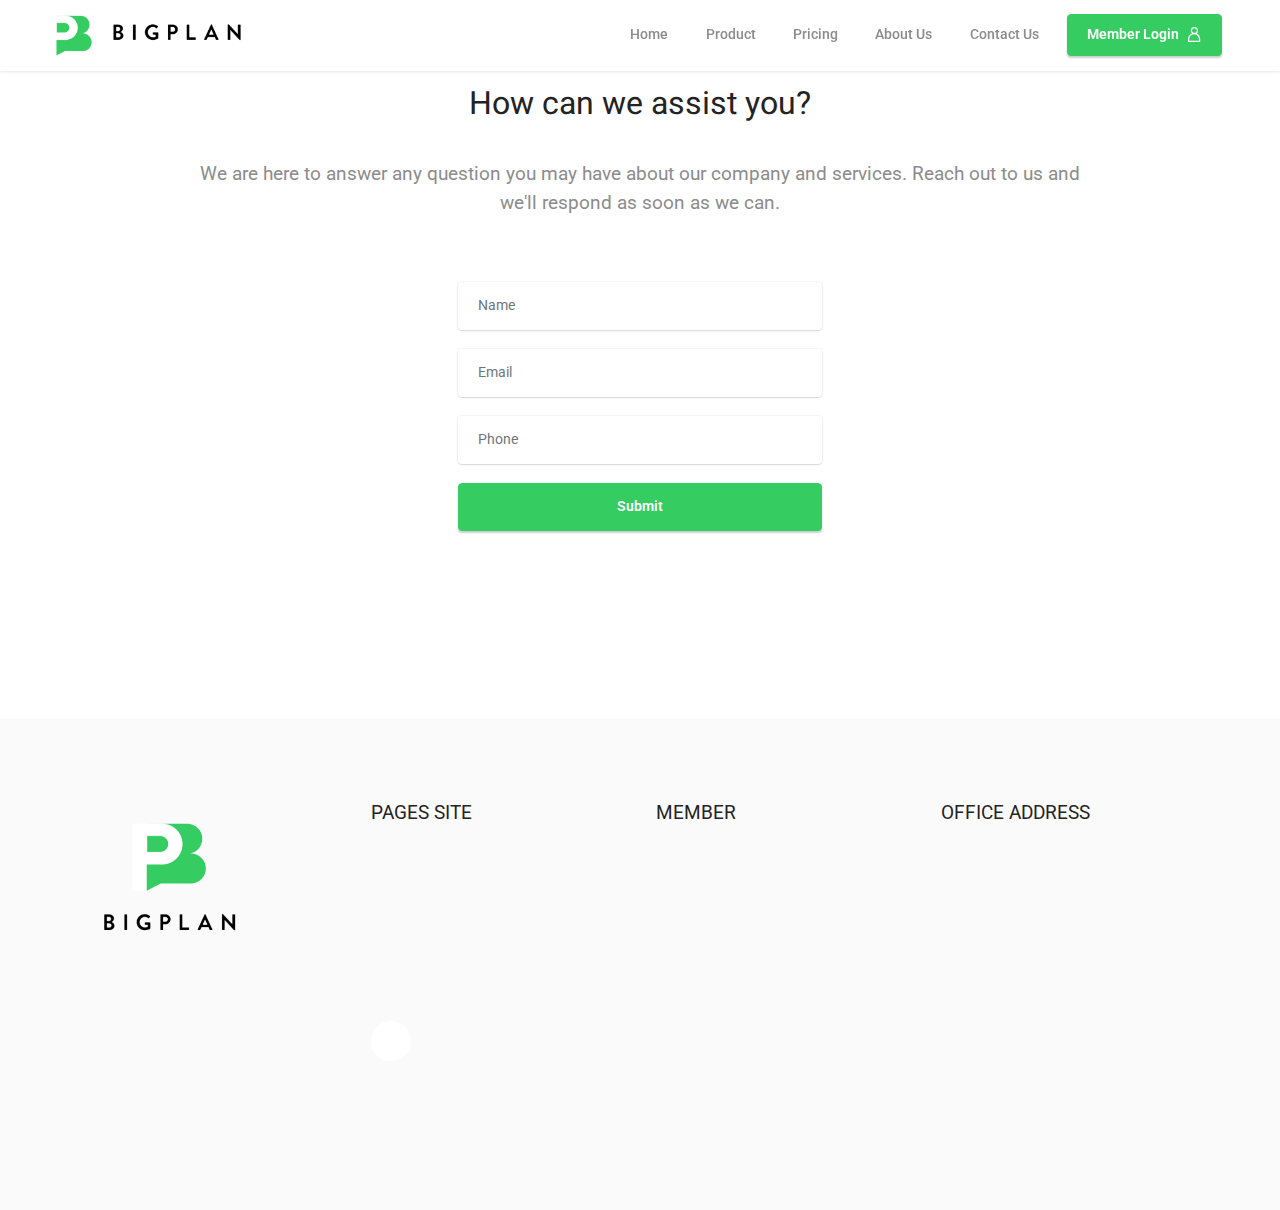
==== commit 679f2486: "create github pages" ====
--- a/contactus.html
+++ b/contactus.html
@@ -33,7 +33,55 @@
 </head>
 <body>
   
-  <section class="menu menu2 cid-sx1n9pPZ4X" once="menu" id="menu2-y">
+  <section class="content5 cid-sz5m8ndCiu" id="content5-11">
+    
+    <div class="container">
+        <div class="row justify-content-center">
+            <div class="col-md-12 col-lg-10">
+                
+                <h4 class="mbr-section-subtitle mbr-fonts-style mb-4 display-5">How can we assist you?</h4>
+                <p class="mbr-text mbr-fonts-style display-7">
+                    We are here to answer any question you may have about our company and services. Reach out to us and we'll respond as soon as we can.</p>
+            </div>
+        </div>
+    </div>
+</section>
+
+<section class="form6 cid-sz5lV4uDJb" id="form6-10">
+    
+    
+    <div class="container">
+        
+        <div class="row justify-content-center mt-4">
+            <div class="col-lg-8 mx-auto mbr-form" data-form-type="formoid">
+                <form action="https://mobirise.eu/" method="POST" class="mbr-form form-with-styler mx-auto" data-form-title="Form Name"><input type="hidden" name="email" data-form-email="true" value="kzTVyP9alGCBkWgNqjyRgD5r9/UZagHamD/1HPMfsFINA5uALML8h+bi7Sx5v5bPvCdHyad47FIFahcmeiZQG6wyxfdNCqHaBz0Np72zY20L1sBi0xPjmm+q55chR+0a.JXMj+uGDnGHwPe0HHxg0JzLM+CSWT3f5qgZOtsrluai7lJFdrMe1WEWTNgQiOv1wQNByJKxfQObaqdFxKL3CIDr/NFUHpHrCMk9WRW9/ydoUaa09BORqAmQ4ssFOOasc">
+                    <div class="row">
+                        <div hidden="hidden" data-form-alert="" class="alert alert-success col-12">Thanks for filling
+                            out the form!</div>
+                        <div hidden="hidden" data-form-alert-danger="" class="alert alert-danger col-12">Oops...! some
+                            problem!</div>
+                    </div>
+                    <div class="dragArea row">
+                        <div class="col-lg-12 col-md-12 col-sm-12 form-group" data-for="name">
+                            <input type="text" name="name" placeholder="Name" data-form-field="name" class="form-control" value="" id="name-form6-10">
+                        </div>
+                        <div class="col-lg-12 col-md-12 col-sm-12 form-group" data-for="email">
+                            <input type="email" name="email" placeholder="Email" data-form-field="email" class="form-control" value="" id="email-form6-10">
+                        </div>
+                        <div data-for="phone" class="col-lg-12 col-md-12 col-sm-12 form-group">
+                            <input type="tel" name="phone" placeholder="Phone" data-form-field="phone" class="form-control" value="" id="phone-form6-10">
+                        </div>
+                        <div class="col-auto mbr-section-btn align-center">
+                            <button type="submit" class="btn btn-primary display-4">Submit</button>
+                        </div>
+                    </div>
+                </form>
+            </div>
+        </div>
+    </div>
+</section>
+
+<section class="menu menu2 cid-sx1n9pPZ4X" once="menu" id="menu2-y">
     
     <nav class="navbar navbar-dropdown navbar-fixed-top navbar-expand-lg">
         <div class="container-fluid">
@@ -66,54 +114,6 @@
             </div>
         </div>
     </nav>
-</section>
-
-<section class="content5 cid-sz5m8ndCiu" id="content5-11">
-    
-    <div class="container">
-        <div class="row justify-content-center">
-            <div class="col-md-12 col-lg-10">
-                
-                <h4 class="mbr-section-subtitle mbr-fonts-style mb-4 display-5">How can we assist you?</h4>
-                <p class="mbr-text mbr-fonts-style display-7">
-                    We are here to answer any question you may have about our company and services. Reach out to us and we'll respond as soon as we can.</p>
-            </div>
-        </div>
-    </div>
-</section>
-
-<section class="form6 cid-sz5lV4uDJb" id="form6-10">
-    
-    
-    <div class="container">
-        
-        <div class="row justify-content-center mt-4">
-            <div class="col-lg-8 mx-auto mbr-form" data-form-type="formoid">
-                <form action="https://mobirise.eu/" method="POST" class="mbr-form form-with-styler mx-auto" data-form-title="Form Name"><input type="hidden" name="email" data-form-email="true" value="X06s0fz/QmXc5ZHOZxj3+1cgMRz6nLqKY/b+WZ234RzztfxwQ14tQ1dPxYhR3mVGPABGtvKgNh8gzETvcL/fkoL0GTIwdWTmLapN1bp/b38EV9eOAT9myVK5IvSRNyes.xg1x8F3ia5eEfMCwK/Ym7B4ftYYGPf4xhf23VhIXCQ/1hq1TqO927ruqI+KWHqbUEMnhZcSyIy9wCq7R/UD9VZbFcqlWukSXdjf6KN5MQVwe94GRtqXrR2UST9xOjzAN">
-                    <div class="row">
-                        <div hidden="hidden" data-form-alert="" class="alert alert-success col-12">Thanks for filling
-                            out the form!</div>
-                        <div hidden="hidden" data-form-alert-danger="" class="alert alert-danger col-12">Oops...! some
-                            problem!</div>
-                    </div>
-                    <div class="dragArea row">
-                        <div class="col-lg-12 col-md-12 col-sm-12 form-group" data-for="name">
-                            <input type="text" name="name" placeholder="Name" data-form-field="name" class="form-control" value="" id="name-form6-10">
-                        </div>
-                        <div class="col-lg-12 col-md-12 col-sm-12 form-group" data-for="email">
-                            <input type="email" name="email" placeholder="Email" data-form-field="email" class="form-control" value="" id="email-form6-10">
-                        </div>
-                        <div data-for="phone" class="col-lg-12 col-md-12 col-sm-12 form-group">
-                            <input type="tel" name="phone" placeholder="Phone" data-form-field="phone" class="form-control" value="" id="phone-form6-10">
-                        </div>
-                        <div class="col-auto mbr-section-btn align-center">
-                            <button type="submit" class="btn btn-primary display-4">Submit</button>
-                        </div>
-                    </div>
-                </form>
-            </div>
-        </div>
-    </div>
 </section>
 
 <section class="footer4 cid-sx1nWPbgZs" once="footers" id="footer4-z">
--- a/assets/mobirise/css/mbr-additional.css
+++ b/assets/mobirise/css/mbr-additional.css
@@ -1243,7 +1243,7 @@
   color: #232323;
 }
 .cid-sx1nWPbgZs .copyright {
-  text-align: right;
+  text-align: center;
 }
 .cid-sx1n9pPZ4X {
   z-index: 1000;
@@ -1852,7 +1852,7 @@
   color: #232323;
 }
 .cid-sx1nWPbgZs .copyright {
-  text-align: right;
+  text-align: center;
 }
 .cid-sx1n9pPZ4X {
   z-index: 1000;
@@ -2342,7 +2342,7 @@
   color: #232323;
 }
 .cid-sx1nWPbgZs .copyright {
-  text-align: right;
+  text-align: center;
 }
 .cid-sx1n9pPZ4X {
   z-index: 1000;
@@ -2849,7 +2849,7 @@
   color: #232323;
 }
 .cid-sx1nWPbgZs .copyright {
-  text-align: right;
+  text-align: center;
 }
 .cid-sz5m8ndCiu {
   padding-top: 5rem;
@@ -3306,7 +3306,7 @@
   color: #232323;
 }
 .cid-sx1nWPbgZs .copyright {
-  text-align: right;
+  text-align: center;
 }
 .cid-szbzHi0ge0 {
   z-index: 1000;
@@ -3835,7 +3835,7 @@
   color: #232323;
 }
 .cid-szbzHiiSZG .copyright {
-  text-align: right;
+  text-align: center;
 }
 .cid-szbEgvgNlo {
   z-index: 1000;
@@ -4287,7 +4287,7 @@
   color: #232323;
 }
 .cid-szbEgwO5Az .copyright {
-  text-align: right;
+  text-align: center;
 }
 .cid-szbGkXglSp {
   z-index: 1000;
@@ -4739,7 +4739,7 @@
   color: #232323;
 }
 .cid-szbGkXOXVl .copyright {
-  text-align: right;
+  text-align: center;
 }
 .cid-szbzHhG4jx {
   padding-top: 5rem;
@@ -5196,7 +5196,7 @@
   color: #232323;
 }
 .cid-szbzHiiSZG .copyright {
-  text-align: right;
+  text-align: center;
 }
 .cid-szbG2LLWIp {
   z-index: 1000;
@@ -5648,5 +5648,5 @@
   color: #232323;
 }
 .cid-szbG2MvASp .copyright {
-  text-align: right;
-}
+  text-align: center;
+}
--- a/assets/mobirise/css/mbr-additional.css
+++ b/assets/mobirise/css/mbr-additional.css
@@ -1243,7 +1243,7 @@
   color: #232323;
 }
 .cid-sx1nWPbgZs .copyright {
-  text-align: right;
+  text-align: center;
 }
 .cid-sx1n9pPZ4X {
   z-index: 1000;
@@ -1852,7 +1852,7 @@
   color: #232323;
 }
 .cid-sx1nWPbgZs .copyright {
-  text-align: right;
+  text-align: center;
 }
 .cid-sx1n9pPZ4X {
   z-index: 1000;
@@ -2342,7 +2342,7 @@
   color: #232323;
 }
 .cid-sx1nWPbgZs .copyright {
-  text-align: right;
+  text-align: center;
 }
 .cid-sx1n9pPZ4X {
   z-index: 1000;
@@ -2849,7 +2849,7 @@
   color: #232323;
 }
 .cid-sx1nWPbgZs .copyright {
-  text-align: right;
+  text-align: center;
 }
 .cid-sz5m8ndCiu {
   padding-top: 5rem;
@@ -3306,7 +3306,7 @@
   color: #232323;
 }
 .cid-sx1nWPbgZs .copyright {
-  text-align: right;
+  text-align: center;
 }
 .cid-szbzHi0ge0 {
   z-index: 1000;
@@ -3835,7 +3835,7 @@
   color: #232323;
 }
 .cid-szbzHiiSZG .copyright {
-  text-align: right;
+  text-align: center;
 }
 .cid-szbEgvgNlo {
   z-index: 1000;
@@ -4287,7 +4287,7 @@
   color: #232323;
 }
 .cid-szbEgwO5Az .copyright {
-  text-align: right;
+  text-align: center;
 }
 .cid-szbGkXglSp {
   z-index: 1000;
@@ -4739,7 +4739,7 @@
   color: #232323;
 }
 .cid-szbGkXOXVl .copyright {
-  text-align: right;
+  text-align: center;
 }
 .cid-szbzHhG4jx {
   padding-top: 5rem;
@@ -5196,7 +5196,7 @@
   color: #232323;
 }
 .cid-szbzHiiSZG .copyright {
-  text-align: right;
+  text-align: center;
 }
 .cid-szbG2LLWIp {
   z-index: 1000;
@@ -5648,5 +5648,5 @@
   color: #232323;
 }
 .cid-szbG2MvASp .copyright {
-  text-align: right;
-}
+  text-align: center;
+}
